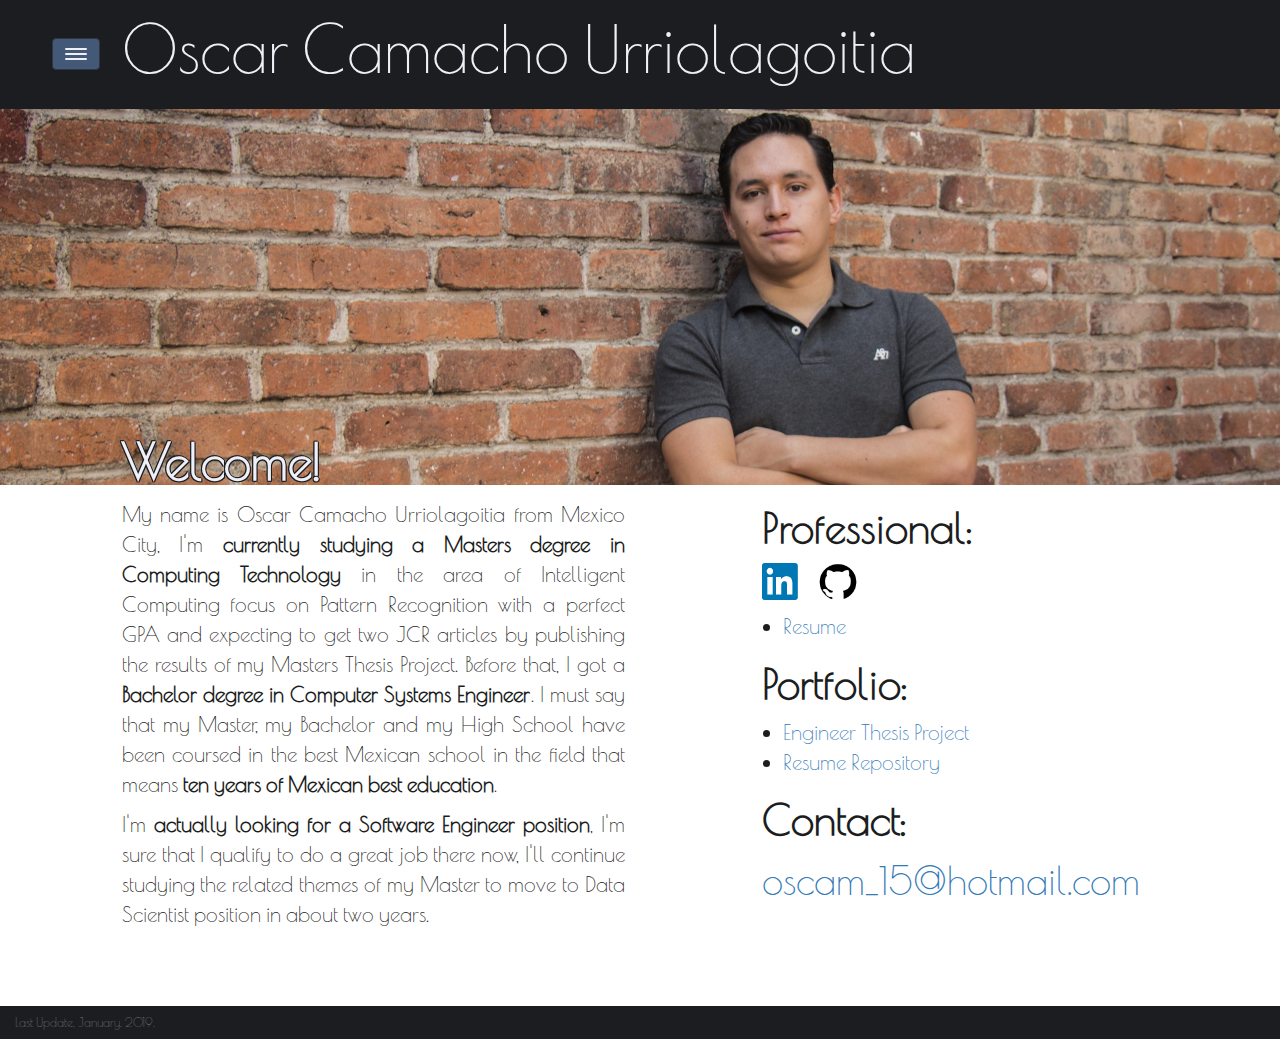
==== index.html @ 0e48bc8c "copied files" ====
<!DOCTYPE html><html><head>	<meta charset="utf-8">	<meta name="viewport" content="width=device-width, initial-scale=1.0">	<link rel="stylesheet" href="http://maxcdn.bootstrapcdn.com/bootstrap/3.3.5/css/bootstrap.min.css">	<link rel="stylesheet" type="text/css" href="css/main.css">	<link href='https://fonts.googleapis.com/css?family=Poiret+One' rel='stylesheet' type='text/css'>	<title>Oscar Camacho Urriolagoitia</title></head><body>	<div class="container-fluid">		<div class="row background-black white">						<div class="col-md-1 col-sm-1 col-xs-2 text-right vcenter">				<div class="btn-group">				  <button type="button" class="btn btn-primary dropdown-toggle" data-toggle="dropdown">				    <span class="icon-bar"></span>				    <span class="icon-bar"></span>				    <span class="icon-bar"></span>				  </button>				  <ul class="dropdown-menu" role="menu">				    <li><a href="index.html">Home</a></li>				    <li class="divider"></li>				    <li><a href="#professional">Professional</a></li>				    <li class="divider"></li>				    <li><a href="#portfolio">Portfolio</a></li>				    <li class="divider"></li>				    <li><a href="#contact">Contact</a></li>				  </ul>				</div>			</div>			<div class="col-md-11 col-xs-10 col-md-offset-0 col-sm-offset-0 col-xs-offset-0">				<h1 class="font-poriet-one fontBigHead">Oscar Camacho Urriolagoitia</h1>			</div>		</div>	</div>	<div class="container-fluid">		<div class="row">			<div>				<img class="img-responsive yourClass">			</div>		</div>	</div>	<div class="container-fluid">		<div class="row">			<div class="col-md-offset-1 col-sm-offset-1 col-md-5 col-sm-10 col-xs-12 font-poriet-one">				<h2 class="fontBig3p5em marginAbove white shadowBlack">Welcome!</h2>				<p>					My name is Oscar Camacho Urriolagoitia from Mexico City, I'm <b>currently studying a Masters degree in Computing Technology</b> in the area of Intelligent Computing focus on Pattern Recognition with a perfect GPA and expecting to get two JCR articles by publishing the results of my Masters Thesis Project. Before that, I got a <b>Bachelor degree in Computer Systems Engineer</b>. I must say that my Master, my Bachelor and my High School have been coursed in the best Mexican school in the field that means <b>ten years of Mexican best education</b>.				</p>								<p>					I'm <b>actually looking for a Software Engineer position</b>, I'm sure that I qualify to do a great job there now, I'll continue studying the related themes of my Master to move to Data Scientist position in about two years.				</p>			</div>			<div class="col-md-offset-1 col-sm-offset-2 col-xs-offset-1 col-md-4 col-sm-8 font-poriet-one">				<h2 class="fontBig3em black ">Professional:</h2>				<a name="professional"></a>				<div>						<a href="https://mx.linkedin.com/in/oscarcamachou" target="blank" class="margin-right1em">							<img src="img/LI.png" alt="Linked In"								class="logo ">						</a>						<a href="https://github.com/oscam15" target="blank" class="margin-right1em">							<img src="img/GH.png" alt="Linked In"								class="logo ">						</a>						<ul class="listClean">							<li>								<a href="https://www.dropbox.com/s/0u8pb89qys2ewav/Resume%20-%20Oscar%20Camacho%20Urriolagoitia%20-%202018%20Dec.pdf?dl=0" target="blank">Resume</a>							</li>						</ul>				</div>				<h2 class="fontBig3em black ">Portfolio:</h2>				<a name="portfolio"></a>				<div>					<ul class="listClean">						<li>							<a href="./portfolio/Engineer_Thesis_Project/" target="blank" class="margin-right1em">							Engineer Thesis Project							</a>						</li>						<li>							<a href="./portfolio/Resume_Repository/" target="blank" class="margin-right1em">							Resume Repository							</a>						</li>					</ul>				</div>				<h2 class="fontBig3em black ">Contact:</h2>				<a name="contact"></a>				<div class="mail">					<a href="mailto:oscam_15@hotmail.com?Subject=Hello Oscar, from your personal page." target="_top">oscam_15@hotmail.com</a>					</div>			</div>		</div>	</div>	<footer class="footer font-poriet-one">		<div class="container-fluid">			<div class="row background-black white footerIn">				<div class="">					<h6 class="applications2 text-muted">Last Update, January, 2019.</h6>				</div>			</div>		</div>	</footer>	<!-- Bootstrap core JavaScript================================= -->	<!-- Placed at the end of the document so the pages load faster -->	<script src="https://ajax.googleapis.com/ajax/libs/jquery/1.11.1/jquery.min.js"></script> 	 <script src="http://maxcdn.bootstrapcdn.com/bootstrap/3.3.5/js/bootstrap.min.js"></script></body></html>
---- css/main.css ----
body{
	color: #1C1D21; 
	min-width: 320px;
	overflow: scroll;
}

h2{
	font-weight: bold;
}

img{
	width: 100%;
}

p{
	font-size: 1.5em;
	text-align: justify;
}

.applications{
	float: right;
}

.applications2{
	float: left;
}

.background-black{
	background-color: #1C1D21;
}

.background-red{
	background-color: red;
}

.black{
	color: #1C1D21;
}

.fontBigHead{
	font-size: 5vw;
	line-height: 0.9;
}

.fontBig4em{
	font-size: 4em;
	line-height: 0.9;
}

.fontBig3p5em{
	font-size: 3.5em;
}

.fontBig3em{
	font-size: 3em;
}

.fontBig2em{
	font-size: 2em;
}

.font-poriet-one{
	font-family: 'Poiret One', sans-serif;
}

.float-quit{
	float: none;
}

.footerIn{
	padding-left: 15px;
	padding-right: 15px;
}

.height200{
	height: 500px;
}

.inlineBlock{
	float: none;
	display: inline-block;
}

.listClean{
	margin-top: 10px;
	padding-left: 21px;
	font-size: 1.5em;
}

.logo{
	width: 10%;
}

.marginAbove{
	margin-top: -50px;
}

.marginCero{
	margin: -1px;
}

.marginLeftNo{
	margin-left: 0px;
	margin-bottom: 0px;
}

.margin-right1em{
	padding-right: 1em;
}

.paddingLarge{
	padding: 10px 0px 10px 0px;
}

.shadowBlack{
	text-shadow: 1px 0px 0px #1C1D21,
	1px 1px 0px #1C1D21,
	0px 1px 0px #1C1D21,
	-1px 1px 0px #1C1D21,
	-1px 0px 0px #1C1D21,
	-1px -1px 0px #1C1D21,
	0px -1px 0px #1C1D21;
	
}

.shadowBlue{
	text-shadow: 1px 0px 0px #92CDCF,
	1px 1px 0px #92CDCF,
	0px 1px 0px #92CDCF,
	-1px 1px 0px #92CDCF,
	-1px 0px 0px #92CDCF,
	-1px -1px 0px #92CDCF,
	0px -1px 0px #92CDCF;
	
}

.shadowGrey{
	text-shadow: 1px 0px 0px #31353D,
	1px 1px 0px #31353D,
	0px 1px 0px #31353D,
	-1px 1px 0px #31353D,
	-1px 0px 0px #31353D,
	-1px -1px 0px #31353D,
	0px -1px 0px #31353D;
	
}

.shadowWhite{
	text-shadow: 1px 0px 0px #EEEFF7,
	1px 1px 0px #EEEFF7,
	0px 1px 0px #EEEFF7,
	-1px 1px 0px #EEEFF7,
	-1px 0px 0px #EEEFF7,
	-1px -1px 0px #EEEFF7,
	0px -1px 0px #EEEFF7;
	
}

.vcenter {
	padding-top: 3vw;
	padding-bottom: 3vw;
	padding-right: 7px;
}

.white{
	color: #EEEFF7;
}



@media screen and (max-width: 690px) {
  .yourClass {
    content:url("../img/me12.jpg");
  }

	.mail{
		font-size: 25px;
	}
}

@media screen and (min-width: 690px) {
  .yourClass {
    content:url("../img/me1.jpg");
  }

	.mail{
		font-size: 3vw;
	}
}





.icon-bar {
  display: block;
  width: 22px;
  height: 2px;
  background-color: #EEEFF7;
  border-radius: 1px;
  margin-top: 3px;
  margin-bottom: 3px;
}

.btn-primary {
    background: #445878;
    color: #ffffff;
    border-color: #31353D;
}


/* Sticky footer styles
-------------------------------------------------- */
html {
  position: relative;
  min-height: 100%;
}

body {
  /* Margin bottom by footer height */
  margin-bottom: 100px;
}

.footer {
  position: absolute;
  bottom: 0;
  width: 100%;
  /* Set the fixed height of the footer here */
}


/* Custom page CSS
-------------------------------------------------- */
/* Not required for template or sticky footer method. */
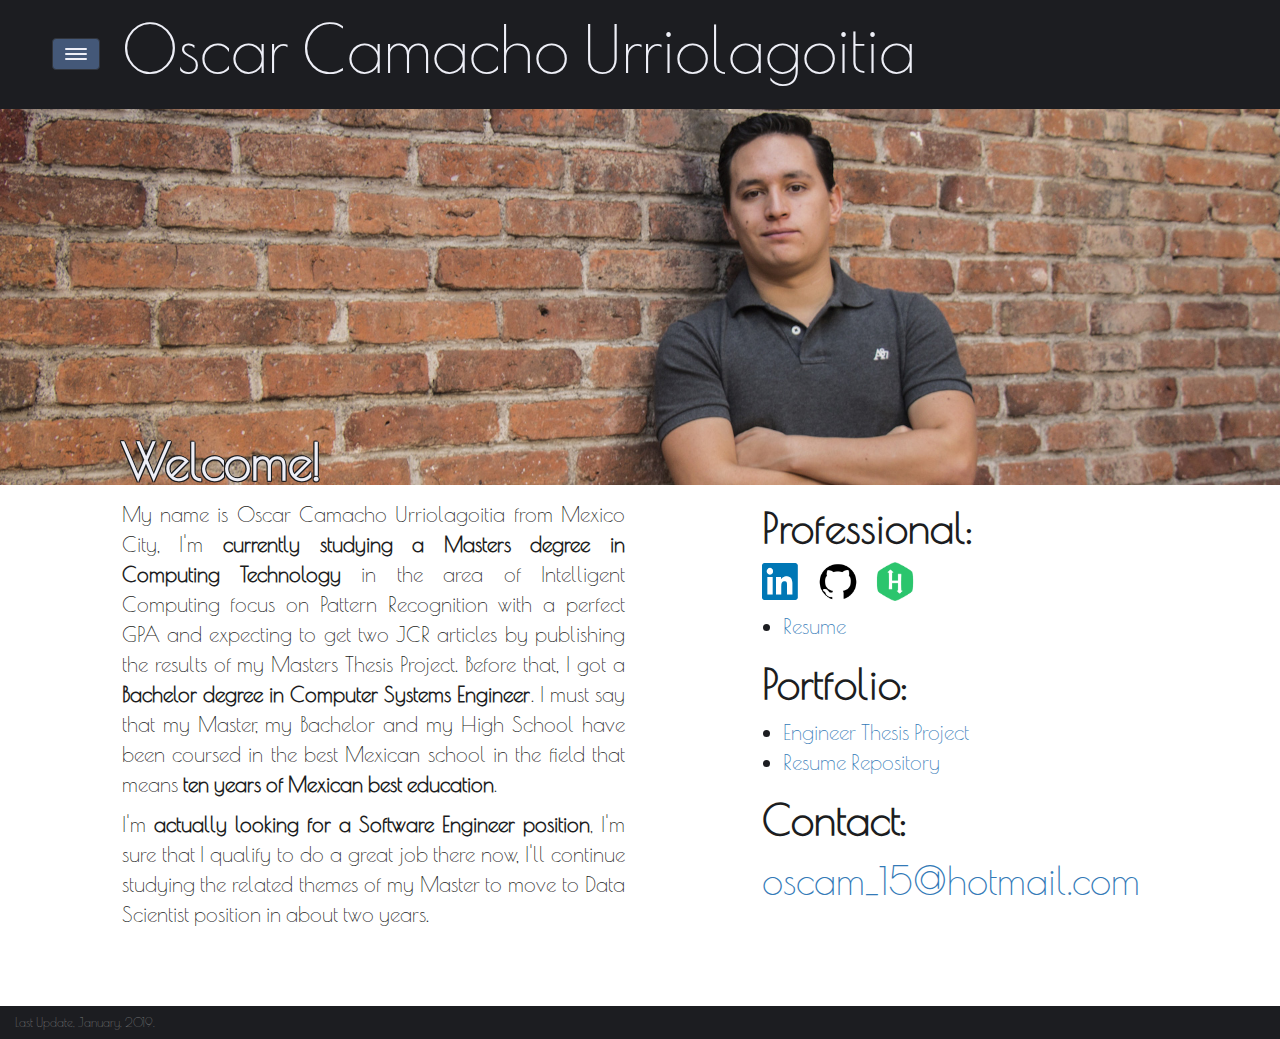
==== commit c3ddd7f3: "add hacker rank" ====
--- a/index.html
+++ b/index.html
@@ -75,6 +75,10 @@
 							<img src="img/GH.png" alt="Linked In" 								class="logo "> 						</a>+						<a href="https://www.hackerrank.com/oscam_15" target="blank" class="margin-right1em">+							<img src="img/HR.png" alt="Hacker Rank"+								class="logo ">+						</a> 						<ul class="listClean"> 							<li> 								<a href="https://www.dropbox.com/s/0u8pb89qys2ewav/Resume%20-%20Oscar%20Camacho%20Urriolagoitia%20-%202018%20Dec.pdf?dl=0" target="blank">Resume</a>